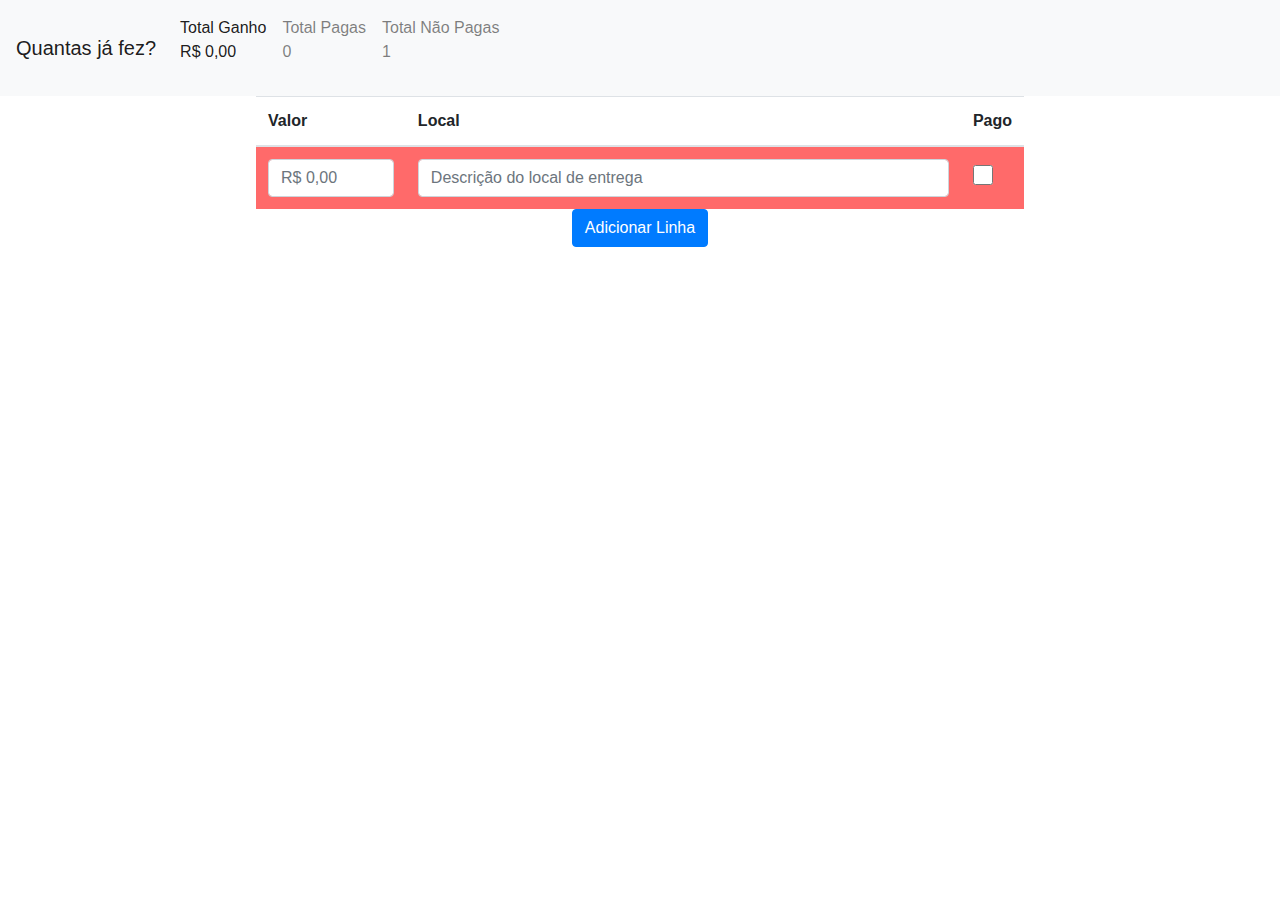
==== index.html @ 2e244ba7 "2 geração" ====
<!DOCTYPE html>
<html lang="pt-br">
<head>
    <meta charset="UTF-8">
    <meta name="viewport" content="width=device-width, initial-scale=1.0">
    <title>Quantas já fiz?</title>
    <link rel="stylesheet" href="css/bootstrap.min.css">
    <link rel="stylesheet" href="css/estilo.css">
    <script src="https://ajax.googleapis.com/ajax/libs/jquery/3.5.1/jquery.min.js"></script>
</head>
<body onload="inicializar()">


    <nav class="navbar navbar-expand-lg navbar-light bg-light">
        <a class="navbar-brand" href="#">Quantas já fez?</a>
        <button class="navbar-toggler" type="button" data-toggle="collapse" data-target="#navbarNavDropdown">
          <span class="navbar-toggler-icon"> </span>
        </button>
        <div class="collapse navbar-collapse" id="navbarNavDropdown">
          <ul class="navbar-nav">
            <li class="nav-item active">
              <a class="nav-link" href="#">Total Ganho <p id="ptotal"></p></a>
            </li>
            <li class="nav-item">
              <a class="nav-link" href="#">Total Pagas <p id="ppagas"></p></a>
            </li>
            <li class="nav-item">
              <a class="nav-link" href="#">Total Não Pagas <p id="pnpagas"></p></a>
            </li>
          </ul>
        </div>
    
      </nav>



        <table id="tabela" class="table">
            <thead>
                <tr><th scope="col" id="tvalor">Valor</th>  <th scope="col" id="tlocal">Local</th>  <th scope="col" id="tpago">Pago</th></tr>
            </thead>
        </table>
    <center>
        <input type="button" class="btn btn-primary" onclick="adicionarLinha()" value="Adicionar Linha">
    </center>
    <script src="js/bootstrap.min.js"></script>
    <script type="text/javascript" src="js/brain.js"></script>
</body>
</html>
---- css/estilo.css ----
#tabela{
    width: 60%;
    margin: auto;
}
#tvalor{
    width: 20%;
}
#tlocal{
    width: 75%;
}
#pago{
    width: 20px;
    height: 20px;
    margin-top: 6px;
}
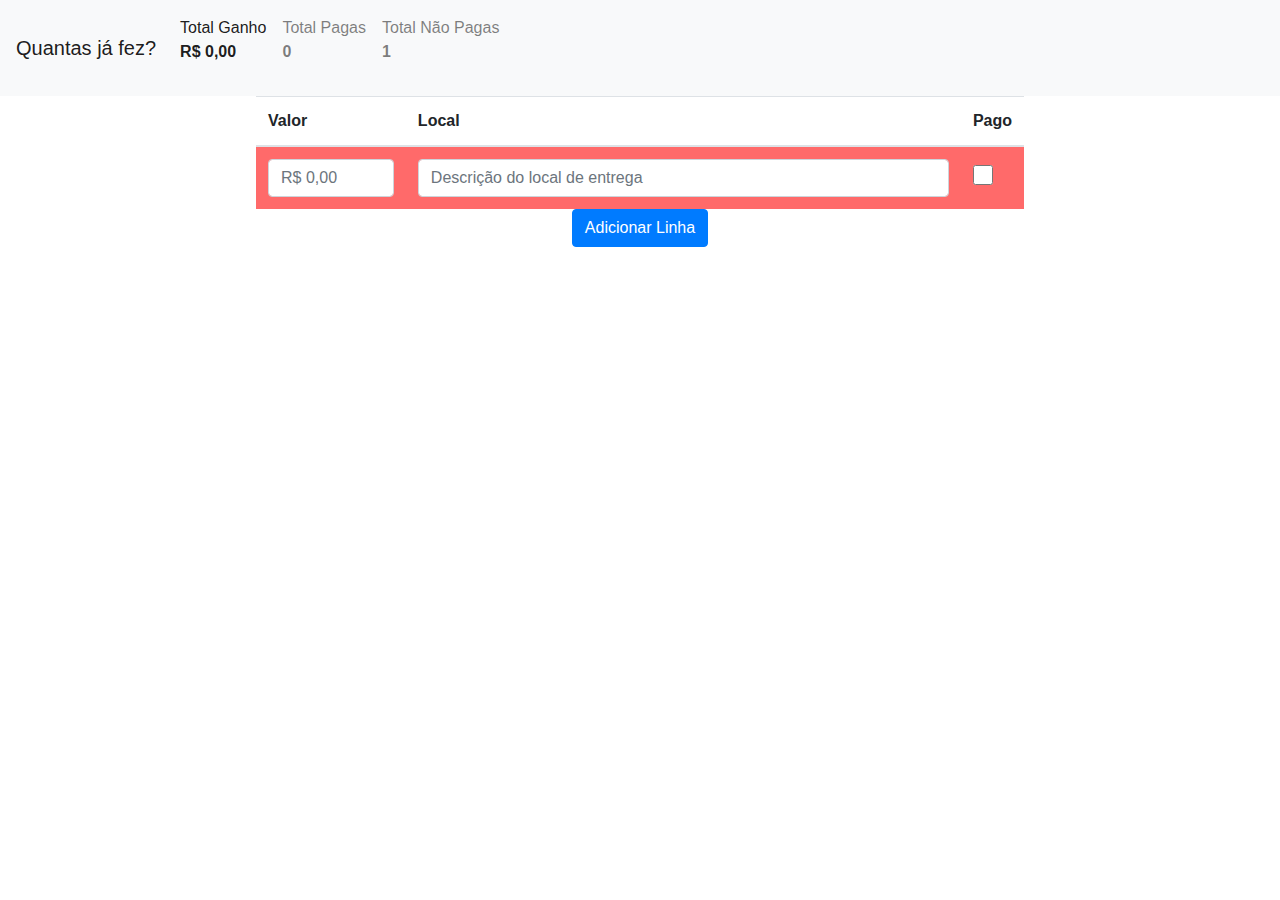
==== commit af86be14: "2.1 geração" ====
--- a/index.html
+++ b/index.html
@@ -9,7 +9,6 @@
     <script src="https://ajax.googleapis.com/ajax/libs/jquery/3.5.1/jquery.min.js"></script>
 </head>
 <body onload="inicializar()">
-
 
     <nav class="navbar navbar-expand-lg navbar-light bg-light">
         <a class="navbar-brand" href="#">Quantas já fez?</a>
@@ -29,10 +28,7 @@
             </li>
           </ul>
         </div>
-    
       </nav>
-
-
 
         <table id="tabela" class="table">
             <thead>
--- a/css/estilo.css
+++ b/css/estilo.css
@@ -12,4 +12,13 @@
     width: 20px;
     height: 20px;
     margin-top: 6px;
+}
+p{
+    font-weight: bold;
+}
+@media screen and (max-width: 700px){
+    #tabela{
+        width: 100%;
+        margin: auto;
+    }
 }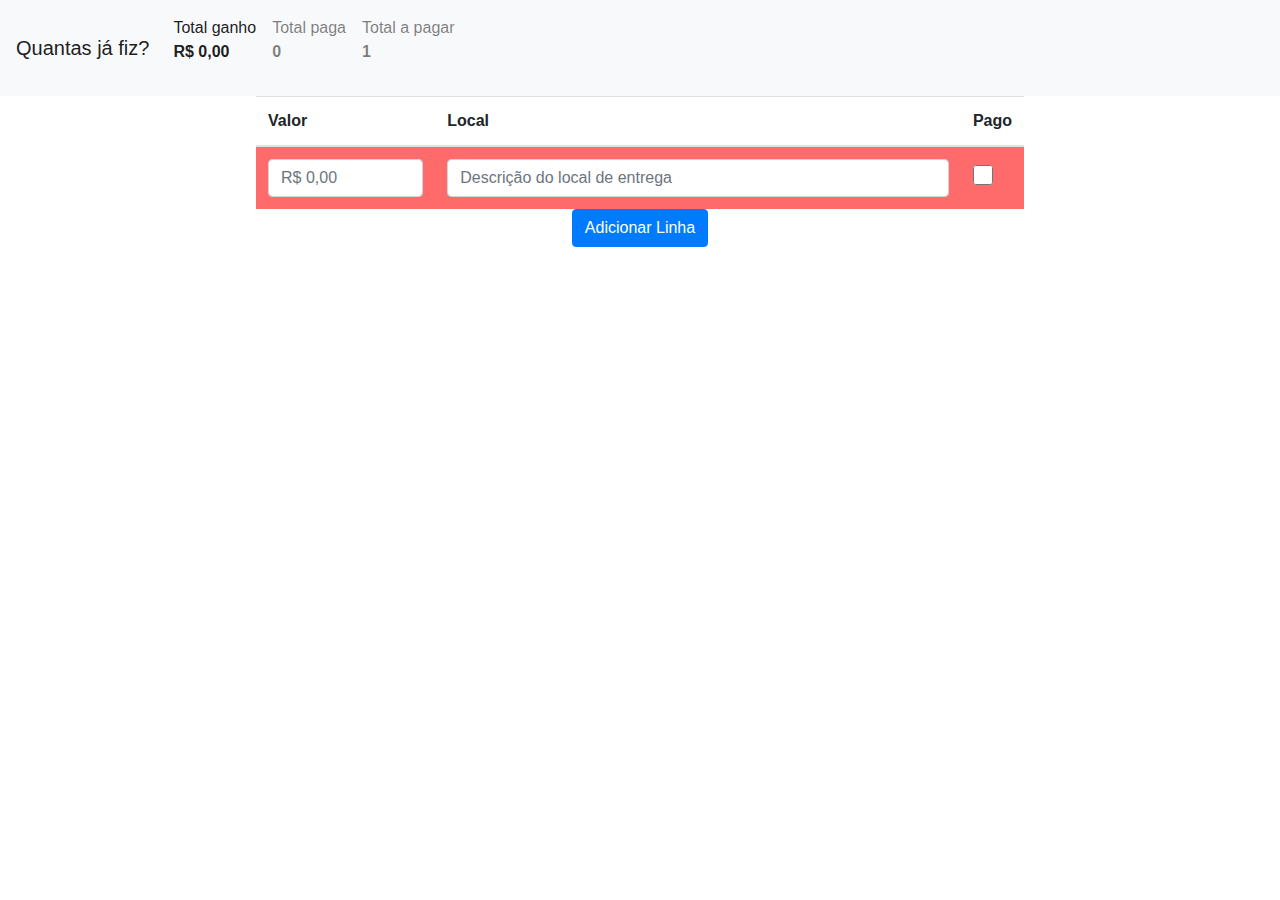
==== commit 46596de4: "2.2 geração" ====
--- a/index.html
+++ b/index.html
@@ -11,20 +11,20 @@
 <body onload="inicializar()">
 
     <nav class="navbar navbar-expand-lg navbar-light bg-light">
-        <a class="navbar-brand" href="#">Quantas já fez?</a>
+        <a class="navbar-brand" href="#">Quantas já fiz?</a>
         <button class="navbar-toggler" type="button" data-toggle="collapse" data-target="#navbarNavDropdown">
           <span class="navbar-toggler-icon"> </span>
         </button>
         <div class="collapse navbar-collapse" id="navbarNavDropdown">
           <ul class="navbar-nav">
             <li class="nav-item active">
-              <a class="nav-link" href="#">Total Ganho <p id="ptotal"></p></a>
+              <a class="nav-link">Total ganho <p id="ptotal"></p></a>
             </li>
             <li class="nav-item">
-              <a class="nav-link" href="#">Total Pagas <p id="ppagas"></p></a>
+              <a class="nav-link">Total paga <p id="ppagas"></p></a>
             </li>
             <li class="nav-item">
-              <a class="nav-link" href="#">Total Não Pagas <p id="pnpagas"></p></a>
+              <a class="nav-link">Total a pagar <p id="pnpagas"></p></a>
             </li>
           </ul>
         </div>
--- a/css/estilo.css
+++ b/css/estilo.css
@@ -1,9 +1,10 @@
+
 #tabela{
     width: 60%;
     margin: auto;
 }
 #tvalor{
-    width: 20%;
+    width: 25%;
 }
 #tlocal{
     width: 75%;
@@ -21,4 +22,10 @@
         width: 100%;
         margin: auto;
     }
+    #tvalor{
+        width: 30%;
+    }
+    #tlocal{
+        width: 60%;
+    }
 }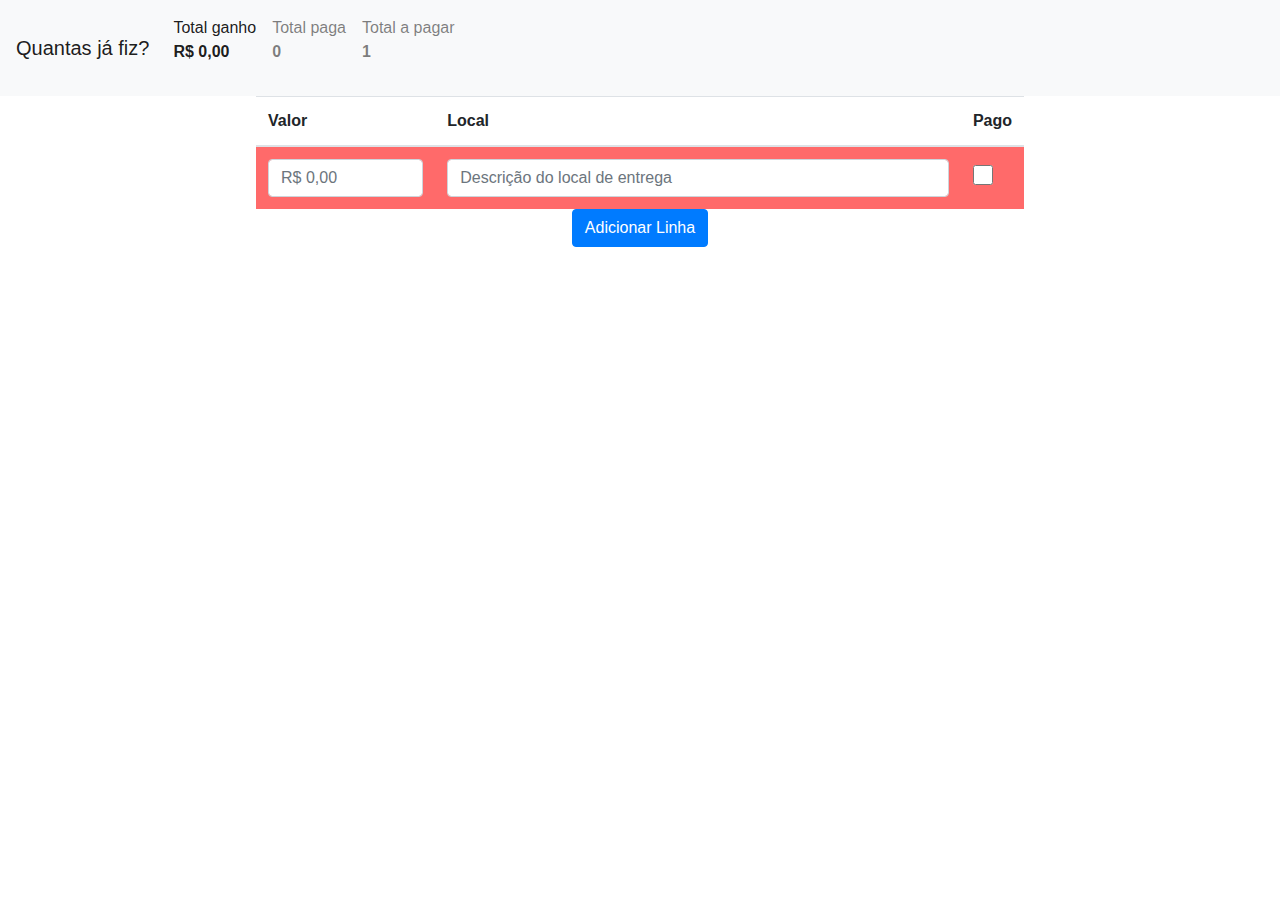
==== commit cbd7d0d9: "2.3 geração" ====
--- a/index.html
+++ b/index.html
@@ -2,11 +2,12 @@
 <html lang="pt-br">
 <head>
     <meta charset="UTF-8">
+    <link rel="icon" type="image/png" href="img/logo.png" />
+    <title>Quantas já fiz?</title>
     <meta name="viewport" content="width=device-width, initial-scale=1.0">
-    <title>Quantas já fiz?</title>
     <link rel="stylesheet" href="css/bootstrap.min.css">
+    <script src="https://ajax.googleapis.com/ajax/libs/jquery/3.5.1/jquery.min.js"></script>
     <link rel="stylesheet" href="css/estilo.css">
-    <script src="https://ajax.googleapis.com/ajax/libs/jquery/3.5.1/jquery.min.js"></script>
 </head>
 <body onload="inicializar()">
 
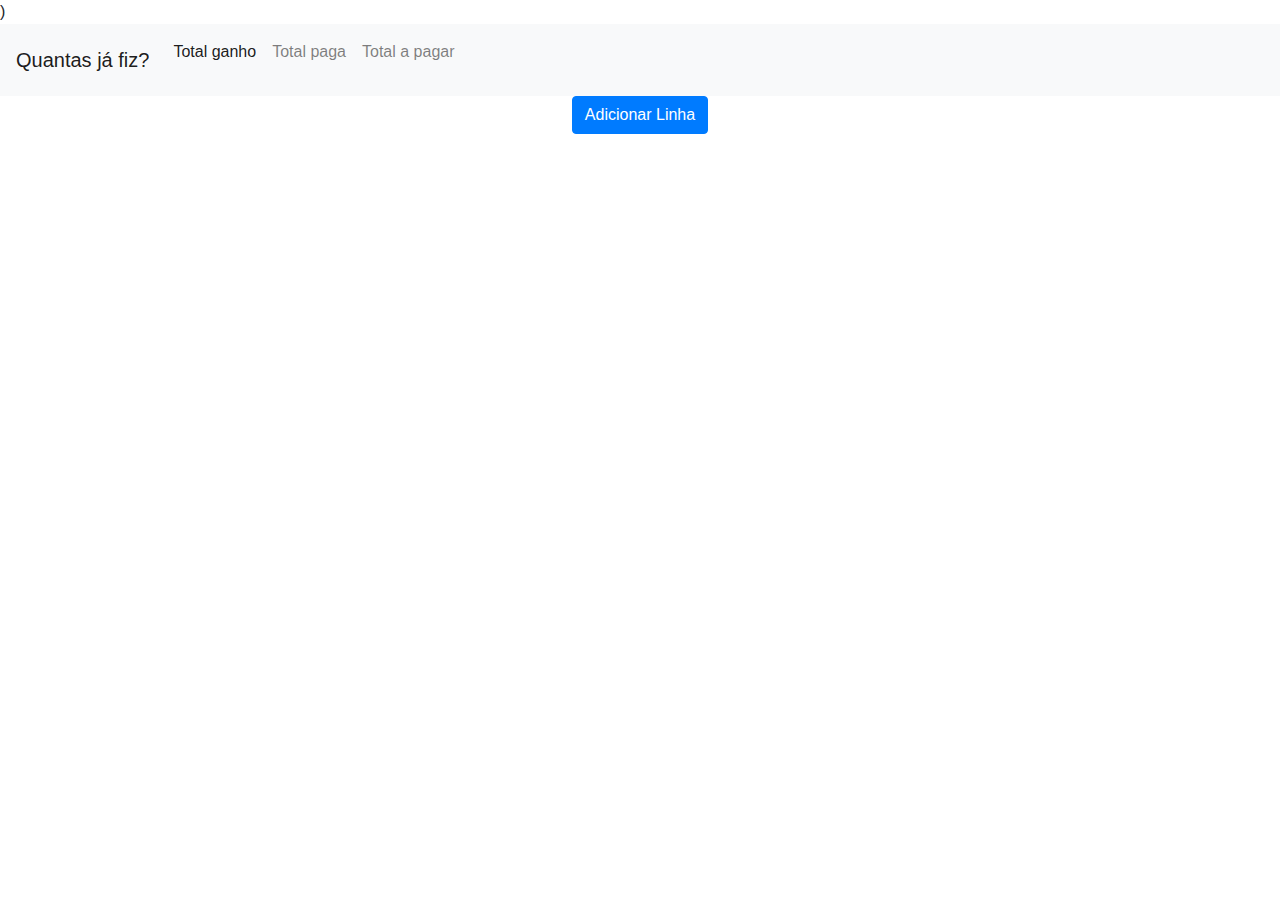
==== commit 6b30b0a4: "2.5 geração" ====
--- a/index.html
+++ b/index.html
@@ -1,4 +1,4 @@
-<!DOCTYPE html>
+<!DOCTYPE html>)
 <html lang="pt-br">
 <head>
     <meta charset="UTF-8">
@@ -9,7 +9,7 @@
     <script src="https://ajax.googleapis.com/ajax/libs/jquery/3.5.1/jquery.min.js"></script>
     <link rel="stylesheet" href="css/estilo.css">
 </head>
-<body onload="inicializar()">
+<body>
 
     <nav class="navbar navbar-expand-lg navbar-light bg-light">
         <a class="navbar-brand" href="#">Quantas já fiz?</a>
@@ -30,16 +30,15 @@
           </ul>
         </div>
       </nav>
+<div id="corpo">
 
-        <table id="tabela" class="table">
-            <thead>
-                <tr><th scope="col" id="tvalor">Valor</th>  <th scope="col" id="tlocal">Local</th>  <th scope="col" id="tpago">Pago</th></tr>
-            </thead>
-        </table>
+</div>
+        
     <center>
         <input type="button" class="btn btn-primary" onclick="adicionarLinha()" value="Adicionar Linha">
     </center>
     <script src="js/bootstrap.min.js"></script>
+    <script type="text/javascript" src="js/banco.js"></script>
     <script type="text/javascript" src="js/brain.js"></script>
 </body>
 </html>